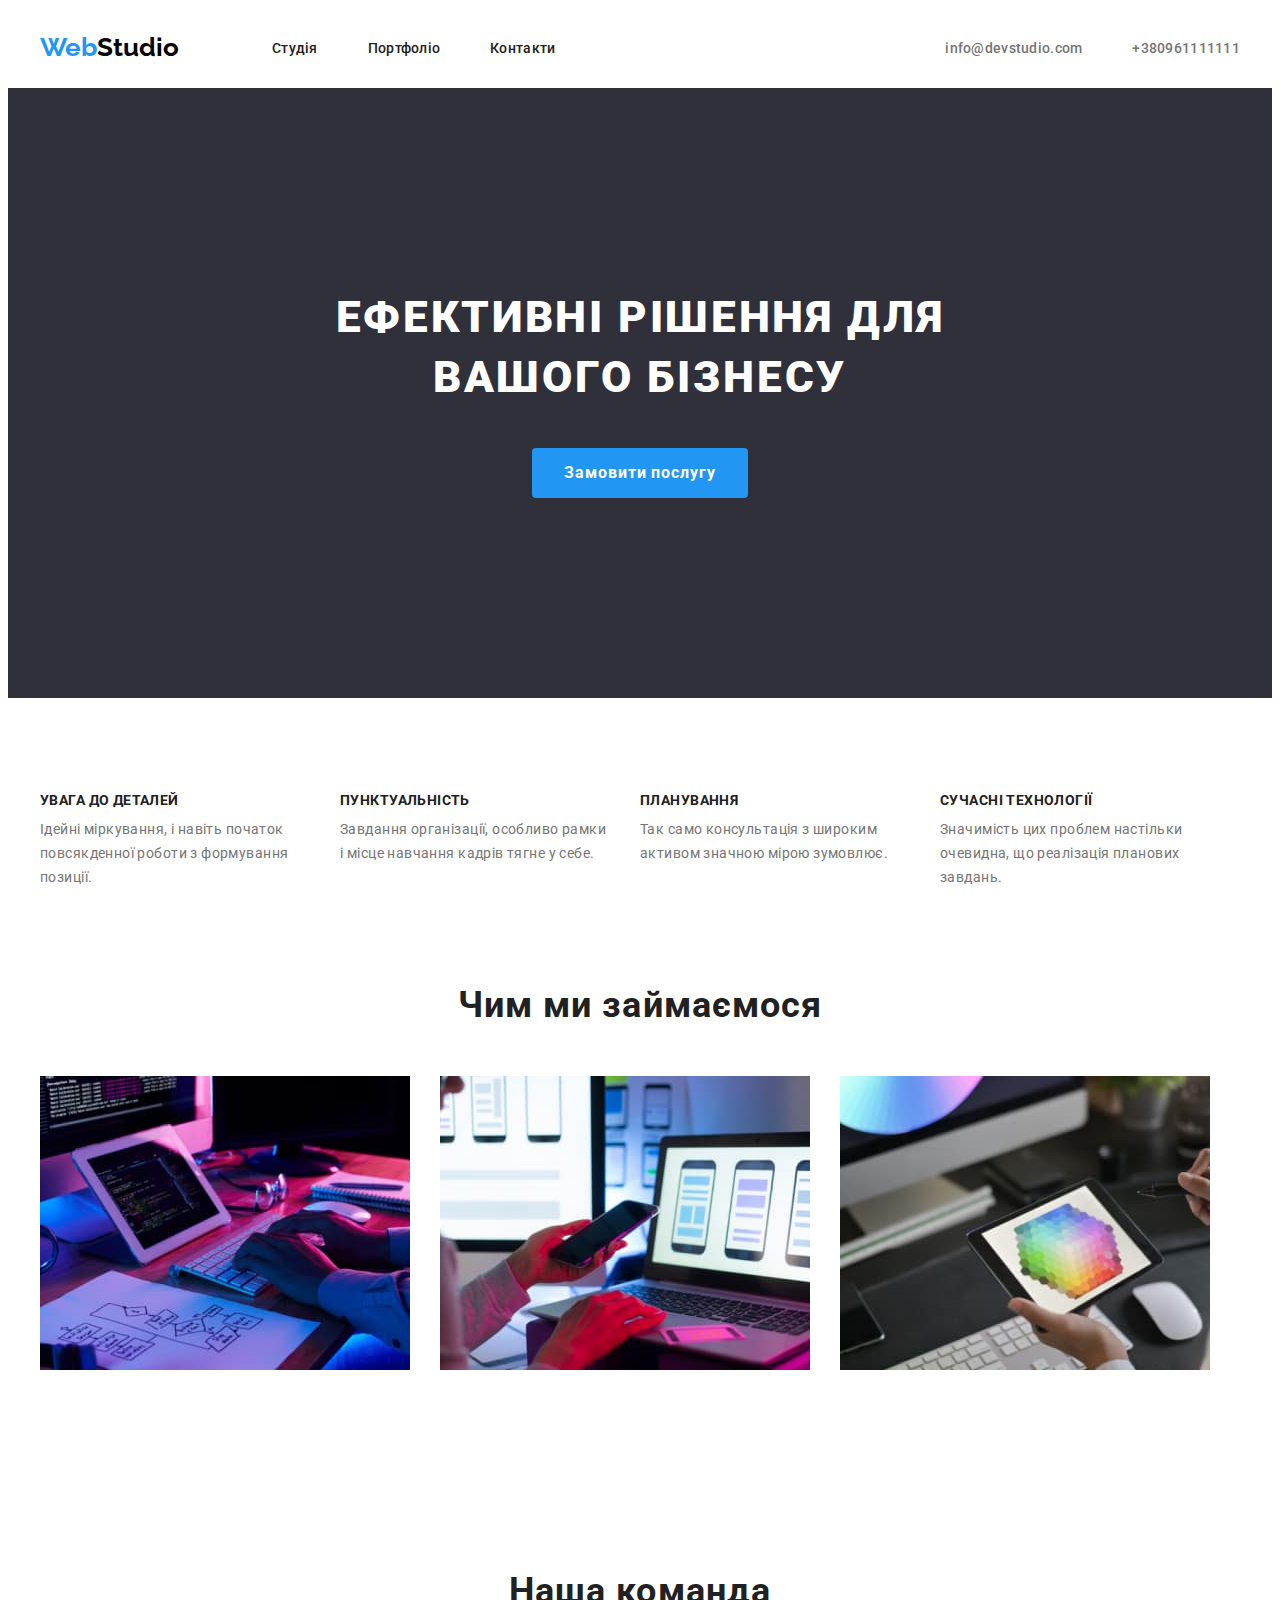
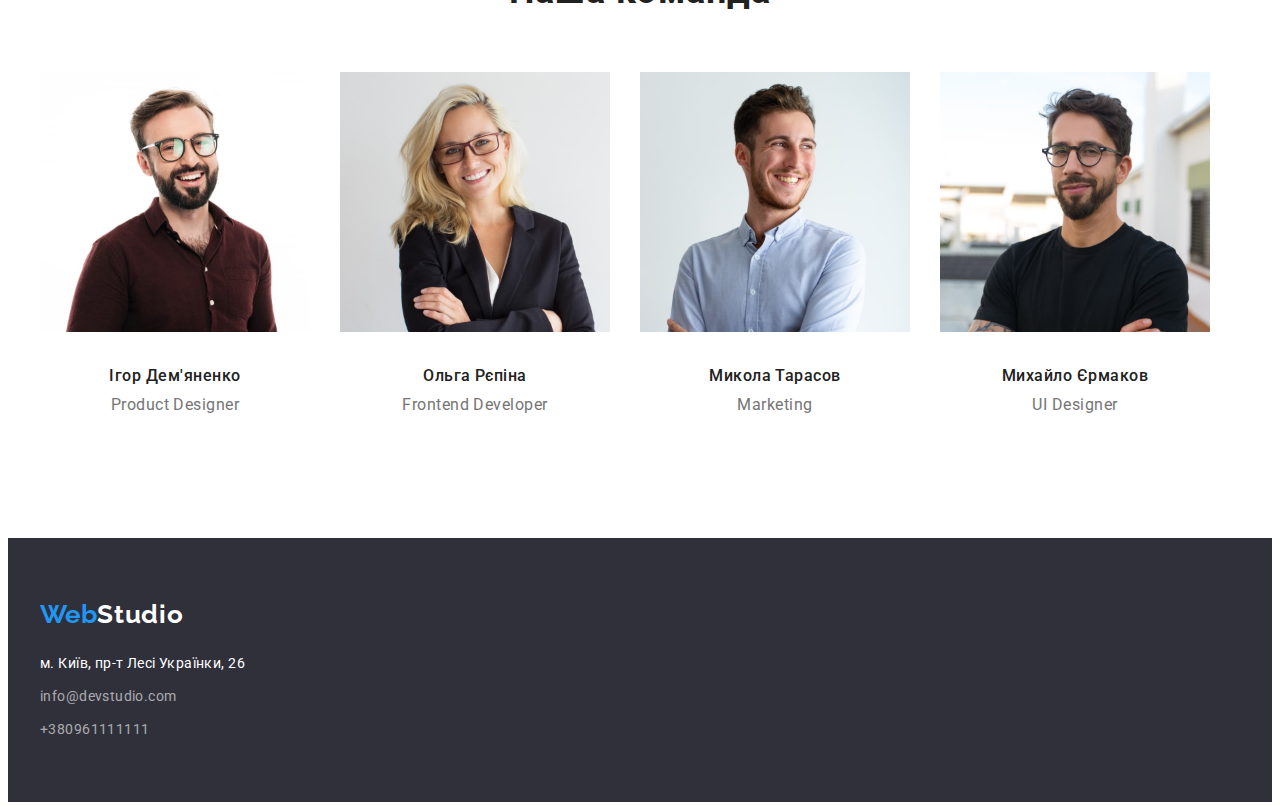
==== index.html @ 507611c4 "Add files via upload" ====
<!DOCTYPE html>
<html lang="en">
    <head>
        <meta charset="UTF-8">
        <meta http-equiv="X-UA-Compatible" content="IE=edge">
        <meta name="viewport" content="width=device-width, initial-scale=1.0">        
        <link rel="preconnect" href="https://fonts.googleapis.com">
        <link rel="preconnect" href="https://fonts.gstatic.com" crossorigin>
        <link href="https://fonts.googleapis.com/css2?family=Raleway:wght@700&family=Roboto:wght@400;500;700;900&display=swap" rel="stylesheet">
        <link rel="stylesheet" href="https://cdnjs.cloudflare.com/ajax/libs/modern-normalize/1.1.0/modern-normalize.min.css" integrity="sha512-wpPYUAdjBVSE4KJnH1VR1HeZfpl1ub8YT/NKx4PuQ5NmX2tKuGu6U/JRp5y+Y8XG2tV+wKQpNHVUX03MfMFn9Q==" crossorigin="anonymous" referrerpolicy="no-referrer" />
        <link rel="stylesheet" href="./css/styles.css">
        <title>goit-markup-hw-03</title>
    </head>
    <body>
        <header>
            <div class="container container-header">
                <a class="logo-Web" href="./index.html">Web<span class="logo-Studio">Studio</span></a>
                <nav class="navigation">
                    <ul class="nav-items">
                        <li><a class="header-nav-items" href="./index.html">Студія</a></li>
                        <li><a class="header-nav-items" href="./portfolio.html">Портфоліо</a></li>
                        <li><a class="header-nav-items" href="#">Контакти</a></li>
                    </ul>
                </nav>                
                <a class="header-nav-link nav-mail" href="#" target="_blank" rel="noopener noreferrer">info@devstudio.com</a>
                <a class="header-nav-link nav-tel" href="tel:+380961111111">+380961111111</a>
                
            </div>
        </header>

        <main>
            <section class="title-page">                
                <div class="container container-caption">
                    <h1 class="title-page-caption">Ефективні рішення для вашого бізнесу</h1>
                    <button class="title-btn" type="button">Замовити послугу</button>      
                </div>          
            </section>                            
                      
            <section class="about-container">
                <div class="container">
                    <h2 hidden>our advantages</h2>
                    <ul class="advantages-items">
                        <li class="about-items">
                            <h3 class="about-us">УВАГА ДО ДЕТАЛЕЙ</h3>
                            <p class="about-advantages">Ідейні міркування, і навіть початок повсякденної роботи з формування позиції.</p>
                        </li>
                        <li class="about-items">
                            <h3 class="about-us">ПУНКТУАЛЬНІСТЬ</h3>
                            <p class="about-advantages">Завдання організації, особливо рамки і місце навчання кадрів тягне у себе.</p>
                        </li>
                        <li class="about-items">
                            <h3 class="about-us">ПЛАНУВАННЯ</h3>
                            <p class="about-advantages">Так само консультація з широким активом значною мірою зумовлює.</p>
                        </li>
                        <li class="about-items">
                            <h3 class="about-us">СУЧАСНІ ТЕХНОЛОГІЇ</h3>
                            <p class="about-advantages">Значимість цих проблем настільки очевидна, що реалізація планових завдань.</p>
                        </li>
                    </ul>
                </div>
            </section>

            <section class="container container-img">
                
                <h2 class="img-list">Чим ми займаємося</h2>
                <ul class="img-items">
                    <li>
                         <img src="./images/laptop.jpg" width="370" height="294" alt="work from a laptop">
                    </li>
                    <li>
                        <img src="./images/phone.jpg" width="370" height="294" alt="work from the phone">
                    </li>
                    <li>
                        <img src="./images/tablet.jpg" width="370" height="294" alt="work from a tablet">
                    </li>
                </ul>
                
            </section>

            <section class="team">
                <div class="container container-team">
                    <h2 class="teams-list">Наша команда</h2>
                    <ul class="teams-items">
                    
                        <li>
                            <a class="team-card-link" href="#" target="_blank">
                            <img class="foto-team" src="./images/Ігор_Дем'яненко.jpg" width="270" height="260" alt="Ігор Дем'яненко">
                            <div class="card-info">
                                <h3 class="team-card">Ігор Дем'яненко</h3>
                                <p class="team-card-prof">Product Designer</p>
                            </div>
                            </a>
                        </li>
                        <li>
                            <a class="team-card-link" href="#" target="_blank">
                            <img class="foto-team" src="./images/Ольга_Рєпіна.jpg" width="270" height="260" alt="Ольга Рєпіна">
                            <div class="card-info">
                                <h3 class="team-card">Ольга Рєпіна</h3>
                                <p class="team-card-prof">Frontend Developer</p>
                            </div>
                            </a>
                        </li>
                        <li >
                            <a class="team-card-link" href="#" target="_blank">
                            <img class="foto-team" src="./images/Микола_Тарасов.jpg" width="270" height="260" alt="Микола Тарасов">
                            <div class="card-info">
                                <h3 class="team-card">Микола Тарасов</h3>
                                <p class="team-card-prof">Marketing</p>
                            </div>
                            </a>
                        </li>
                        <li>
                            <a class="team-card-link" href="#" target="_blank">
                            <img class="foto-team" src="./images/Михайло_Єрмаков.jpg" width="270" height="260" alt="Михайло Єрмаков">
                            <div class="card-info">
                                <h3 class="team-card">Михайло Єрмаков</h3>
                                <p class="team-card-prof">UI Designer</p>
                            </div>
                            </a>
                        </li>
                        
                    </ul>
                </div>
            </section>

        </main>
        <footer class="footer">            
            <div class="container">
                <div class="footer-logo">
                    <a class="logo-Web" href="./index.html">Web<span class="logo-Studio-footer">Studio</span></a>
                </div>
                
                
                <ul class="footer-items">

                    <li class="footer-nav">
                        <p class="address">м. Київ, пр-т Лесі Українки, 26</p>
                    </li>
                    <li class="footer-nav">
                        <a class="footer-mail" href="#" target="_blank" rel="noopener noreferrer">info@devstudio.com</a> 
                    </li>
                    <li>
                        <a class="footer-tel" href="tel:+380961111111">+380961111111</a>
                    </li>
                </ul>
            </div>            
            
        </footer>
    </body>
</html>
---- css/styles.css ----
h1,h2,h3,h4,h5,h6,p{
    margin: 0;
}
ul{
    list-style: none;
    margin: 0;
    padding: 0;
}

body {
    font-family: 'Roboto', sans-serif;
}

:root {
    --blue-color: #2196F3;
    --title-color:#212121;
    --uptitle-color:#757575;
  } 

  .container{
    width: 1200px;    
    padding-left: 15px;
    padding-right: 15px;
    margin: 0 auto;    
  }

  /*--------------header---------------*/
  
.container-header{
    height: 80px;
    display: flex;
    align-items: center;
}

.logo-Web{
    color: #2196F3;
    text-decoration: none;
    font-weight: 700;
    font-size: 26px;
    line-height: 1.3076;
    font-family: 'Raleway';
}
.logo-Studio{
    color: #000;
    text-decoration: none;
    font-size: 26px;
    line-height: 1.3076;
    margin-right: 93px;
}

.navigation{
    margin-right: auto;
}

.nav-items{
    list-style: none;
    display: flex;
    gap: 50px;      
}
.header-nav-items{
    text-decoration: none; 
    font-weight: 500;   
    color: var(--title-color);
    font-size: 14px;
    line-height: 1.1428;
    letter-spacing: 0.02em;
    display: flex;       
}
.header-nav-items:hover{
    color: var(--blue-color);
}

.header-nav-items:active{
    color: #000;
}

.header-nav-link{
    font-weight: 500;
    font-size: 14px;
    line-height: 1.1428;
    letter-spacing: 0.02em;
    color: var(--uptitle-color);
    text-decoration: none;
    display: flex;
}

.header-nav-link:hover
{
    color: var(--blue-color);
}

.nav-mail{
    margin-right: 50px;
}

/*--------------header---------------*/

/*---------------main----------------*/

.title-page{
    background-color: #2F303A;    
    display: flex;
    align-items: center;
    justify-content: center; 
    padding-top: 200px;
    padding-bottom: 200px;   
}

.title-page-caption{
    text-align: center;
    font-weight: 900;
    letter-spacing: 0.06em;
    text-transform: uppercase;
    color: #FFFFFF;
    font-size: 44px;
    line-height: 1.3636;          
} 

.title-btn{
    font-family: inherit;    
    font-size: 16px;
    line-height: 1.875;
    color: #FFFFFF;
    background-color: var(--blue-color);   
    cursor: pointer;
    letter-spacing: 0.06em;
    width: 216px;
    height: 50px; 
    border-radius: 4px;
    border: transparent; 
    font-weight: 700          
}

.container-caption{
    display: flex;
    flex-wrap: wrap; 
    justify-content: center;
    gap: 40px;  
    max-width: 696px;     
}

/*--sections our advantages--*/

.about-container{
    padding-bottom: 94px;
    padding-top: 94px;
}

.advantages-items{
    list-style: none;
    height: 98px;
    display: flex;    
    gap: 30px;        
}

.about-items{
    width: 270px;
}

.about-us{    
    font-size: 14px;
    line-height: 1.142;
    letter-spacing: 0.03em;
    text-transform: uppercase;
    color: var(--title-color);
    margin-bottom: 10px;

}
.about-advantages{    
    font-size: 14px;
    line-height: 1.714;       
    letter-spacing: 0.03em;    
    color: var(--uptitle-color);
}

/*----sectons img-----*/

.container-img{
    padding-bottom: 94px;
}

.img-list{    
    font-size: 36px;
    line-height: 1.17;
    text-align: center;
    letter-spacing: 0.03em;
    color: var(--title-color);
    margin-bottom: 50px;
    }
.img-items{
    list-style: none;
    display: flex;
    gap: 30px;
}

/*---section teams-----*/

.team{
    padding-top: 94px;
    padding-bottom: 94px; 
}

.container-team{    
    justify-content: center;
    display: flex;
    align-content: space-between;
    flex-wrap: nowrap;
    flex-direction: column;          
}

.teams-list{    
    font-size: 36px;
    line-height: 1.666;
    text-align: center;
    letter-spacing: 0.03em;
    color: var(--title-color);
    margin-bottom: 50px;
}
.teams-items{
    list-style: none;
    display: flex;
    gap: 30px;
}

.team-card-link{
    text-decoration: none;
}
.team-card-link:hover{
    color: var(--blue-color);    
}

.card-info{
    padding-top: 30px;
    padding-bottom: 30px; 
}

.team-card{
    font-weight: 500;
    font-size: 16px;
    line-height: 1.187;
    text-align: center;
    letter-spacing: 0.03em;
    color: var(--title-color);
    margin-bottom: 10px;         
}

.team-card-prof{    
    font-size: 16px;
    line-height: 1.187;
    text-align: center;
    letter-spacing: 0.03em;    
    color: var(--uptitle-color);           
}

/*---------------main----------------*/

/*--------------footer---------------*/

.footer{
    background-color: #2F303A;    
    display: flex;
    flex-direction: column;
    padding-bottom: 60px;
    padding-top: 60px;
}

.footer-logo{   
    margin-bottom: 20px;  
}

.logo-Studio-footer{
    color: #FFFFFF;
    font-size: 26px;
    line-height: 1.192;
    letter-spacing: 0.03em;
}

.address{    
    font-size: 14px;      
    letter-spacing: 0.03em;
    color: #FFFFFF;
    margin-bottom: 9px;
    line-height: 1.714;
    }

.footer-items{
    list-style: none;    
}

.footer-mail{   
    font-size: 14px;
    line-height: 1.714;      
    letter-spacing: 0.03em;    
    color: rgba(255, 255, 255, 0.6);
    text-decoration: none;  
    margin-bottom: 9px;  
}

.footer-mail:hover{
    color: var(--blue-color); 
}
.footer-mail:active{
    color: #000; 
}

.footer-tel{   
    font-size: 14px;
    line-height: 1.714;      
    letter-spacing: 0.03em;    
    color: rgba(255, 255, 255, 0.6);
    text-decoration: none;       
}

.footer-tel:hover{
    color: var(--blue-color); 
}
.footer-tel:active{
    color: #000; 
}

.footer-nav{
    margin-bottom: 9px;

}


/*--------------footer---------------*/

/*------------portfolio--------------*/

.header-line{
    border-bottom:1px solid #ECECEC;
}

.section-portfolio{
    padding-top: 94px; 
    padding-bottom: 94px; 
}


.box-btn-items{
    list-style: none; 
    display: flex;   
    justify-content: center;
    gap: 8px;
    margin-bottom: 50px;
}

.btn-style-all:hover{
    background-color: var(--blue-color);  
    cursor: pointer;
}

.btn-style-all{
    font-family: inherit;
    font-weight: 500;
    font-size: 16px;
    line-height: 1.625;
    text-align: center;
    letter-spacing: 0.03em;
    color: var(--title-color);
    border: transparent;
    background: #F5F4FA;
    padding: 6px 25px; 
    border-radius: 4px;  
}

.btn-style{
    font-family: inherit;
    font-weight: 500;
    font-size: 16px;
    line-height: 1.625;
    text-align: center;
    letter-spacing: 0.03em;
    color: var(--title-color);
    border: transparent;
    background: #F5F4FA;
    padding: 6px 22px; 
    border-radius: 4px;          
}

.btn-style:hover{
    background-color: var(--blue-color);  
    cursor: pointer; 
    
}

.box-portfolio{
    list-style: none;
    display: flex;
    flex-wrap: wrap;
    gap: 30px;    
}

.portfolio-items{
    outline: 1px solid #EEEEEE;
}

.portfolio-link{
   text-decoration: none;
}

.portfolio-list{    
    font-size: 18px;
    line-height: 2;    
    letter-spacing: 0.06em;    
    color: #212121;    
}

.portfolio-text{ 
    font-size: 16px;
    line-height: 1.875;
    letter-spacing: 0.03em;    
    color: var(--uptitle-color);
}

.portfolio-content{
    padding-top: 20px;
    padding-left: 24px;
    padding-bottom: 20px;
}
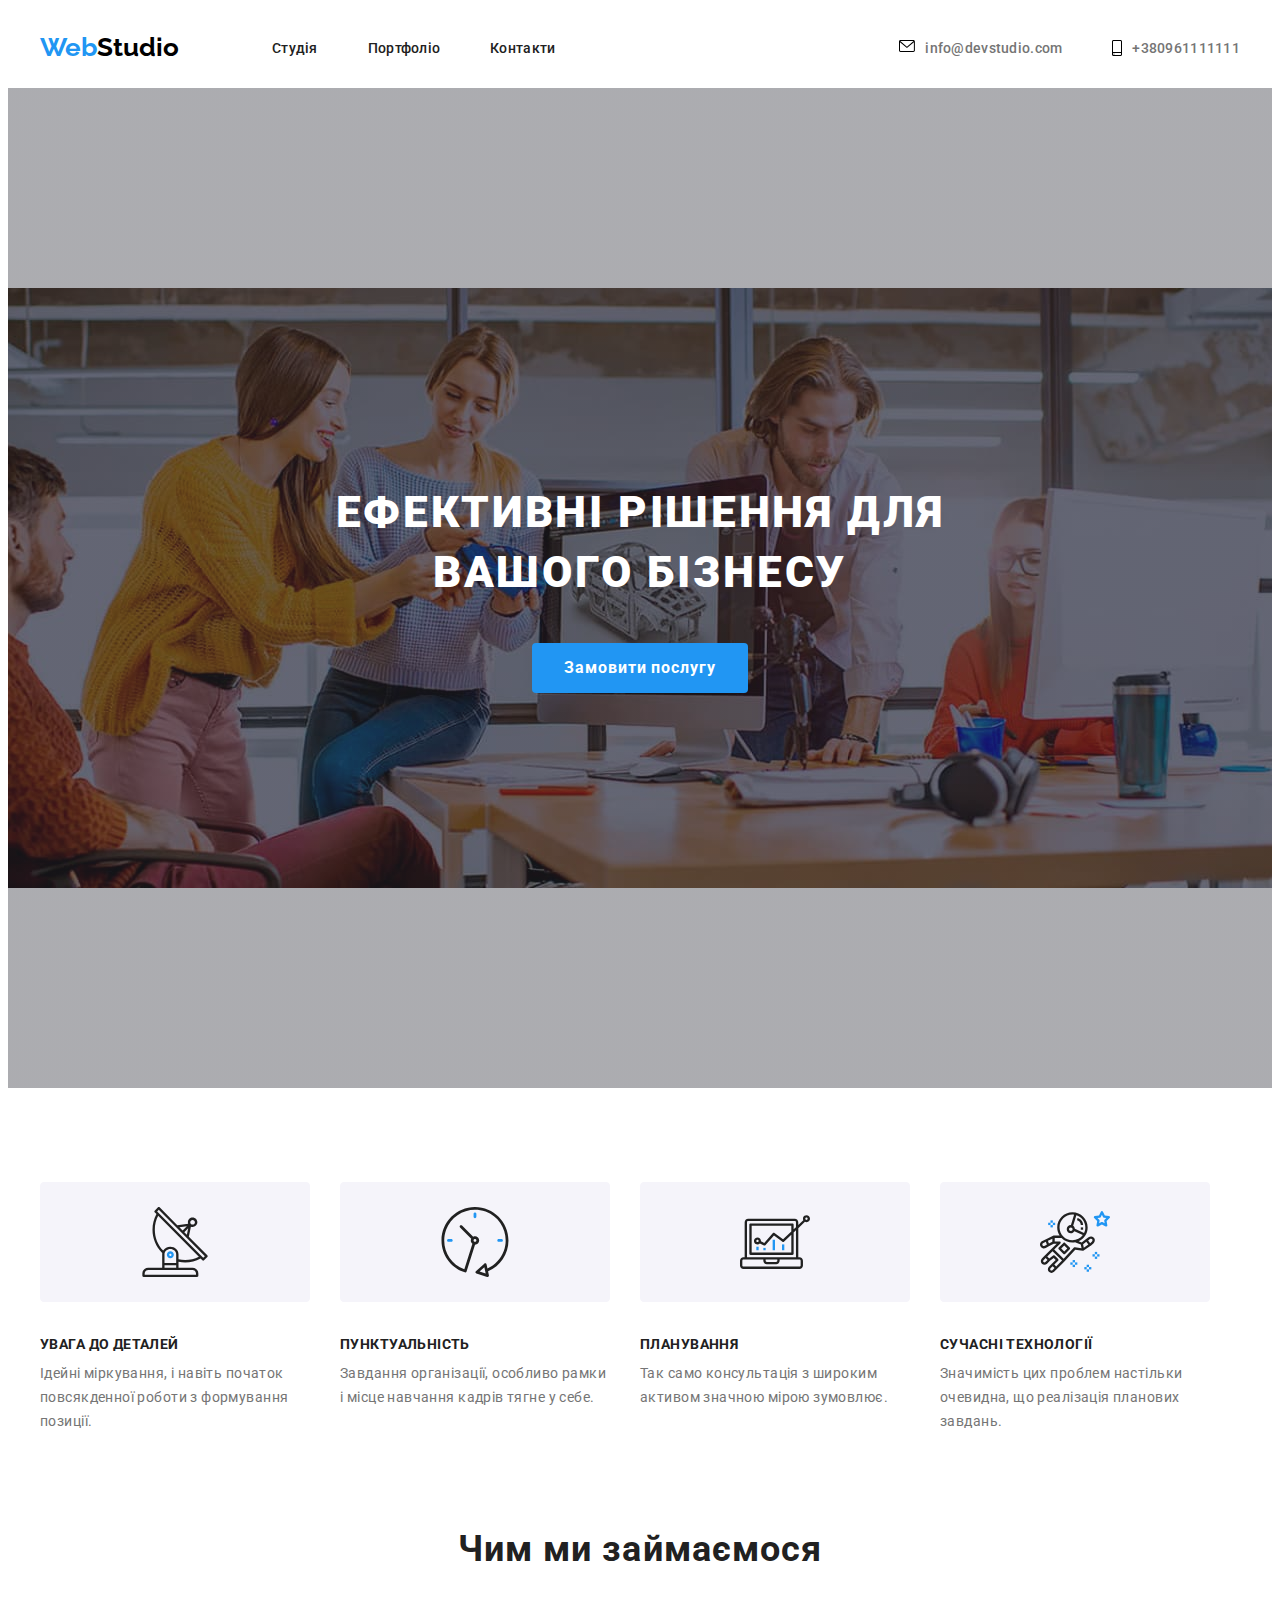
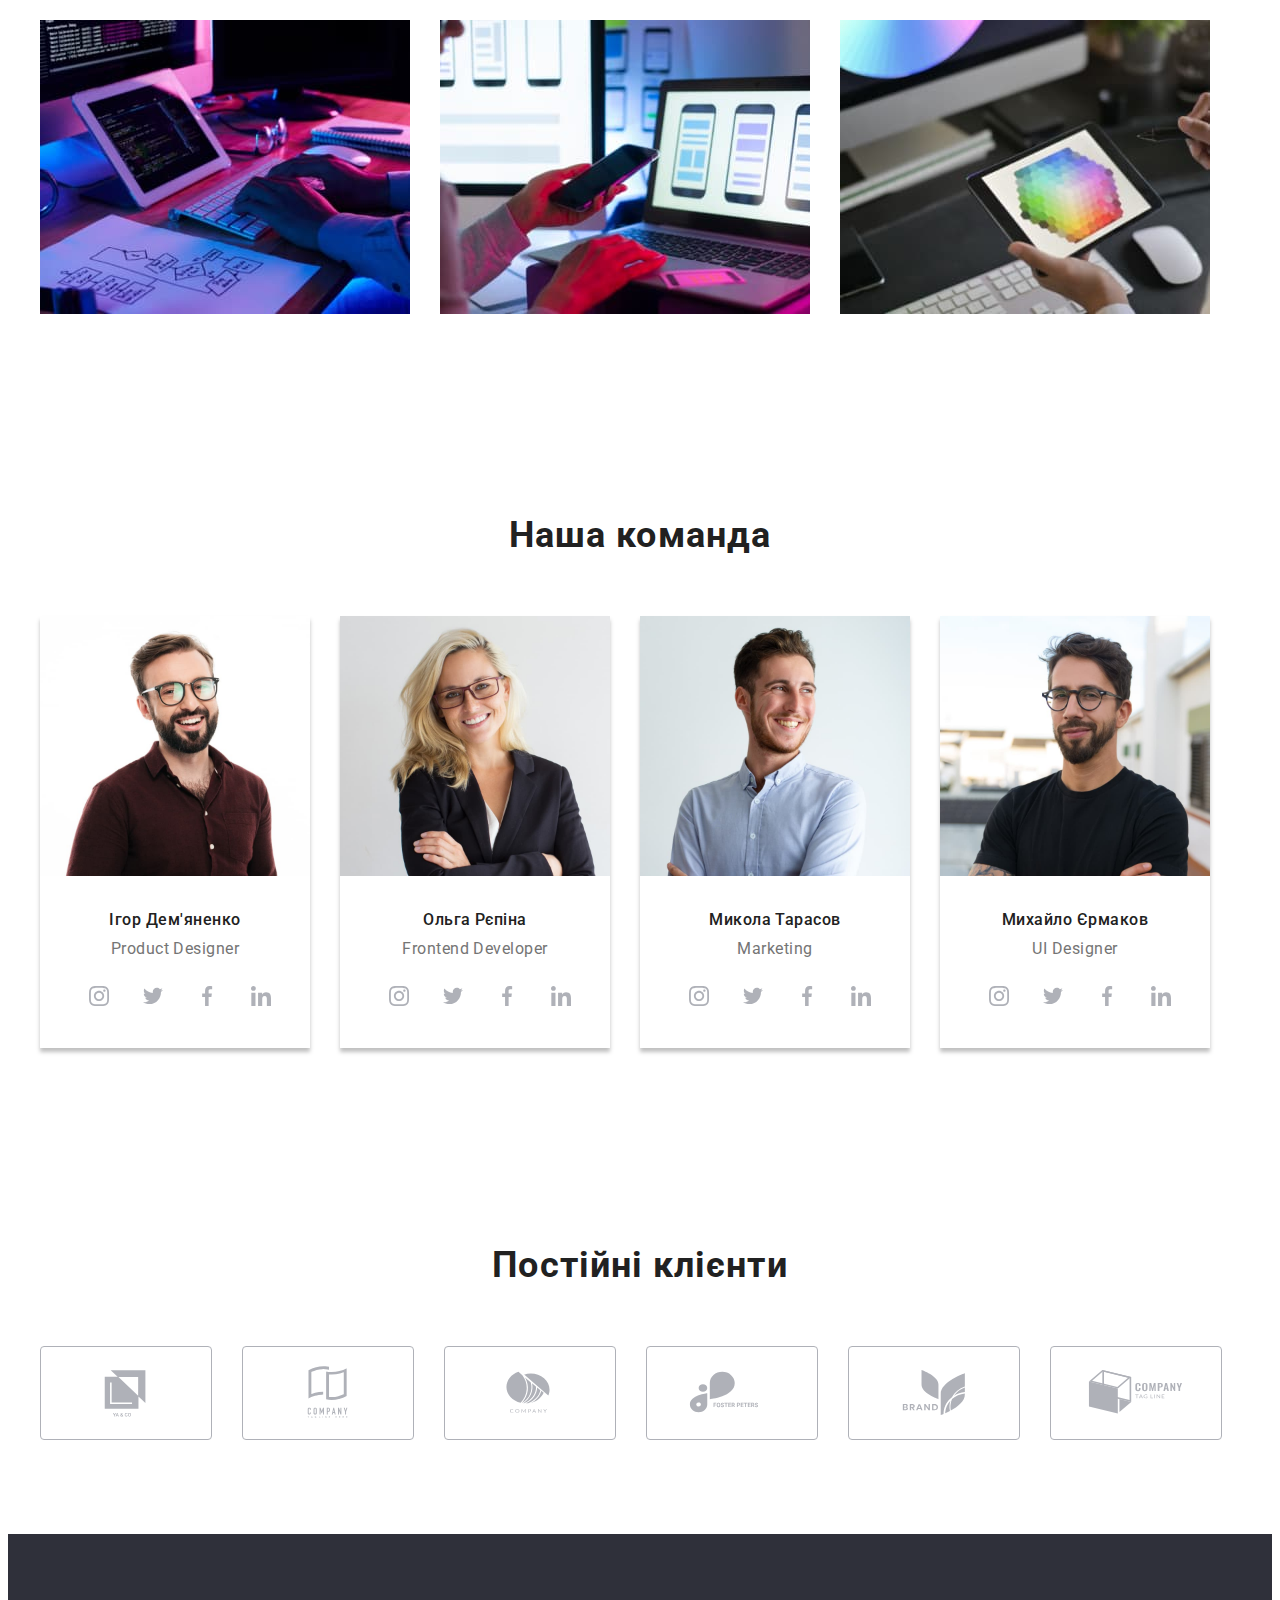
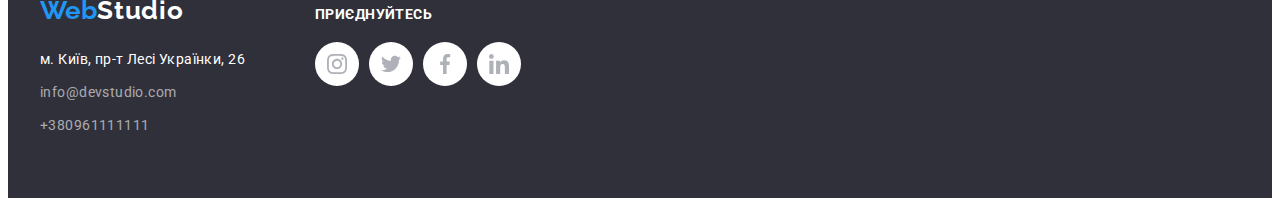
==== commit 1d81b6aa: "hw-04" ====
--- a/index.html
+++ b/index.html
@@ -9,7 +9,7 @@
         <link href="https://fonts.googleapis.com/css2?family=Raleway:wght@700&family=Roboto:wght@400;500;700;900&display=swap" rel="stylesheet">
         <link rel="stylesheet" href="https://cdnjs.cloudflare.com/ajax/libs/modern-normalize/1.1.0/modern-normalize.min.css" integrity="sha512-wpPYUAdjBVSE4KJnH1VR1HeZfpl1ub8YT/NKx4PuQ5NmX2tKuGu6U/JRp5y+Y8XG2tV+wKQpNHVUX03MfMFn9Q==" crossorigin="anonymous" referrerpolicy="no-referrer" />
         <link rel="stylesheet" href="./css/styles.css">
-        <title>goit-markup-hw-03</title>
+        <title>goit-markup-hw-04</title>
     </head>
     <body>
         <header>
@@ -22,14 +22,23 @@
                         <li><a class="header-nav-items" href="#">Контакти</a></li>
                     </ul>
                 </nav>                
-                <a class="header-nav-link nav-mail" href="#" target="_blank" rel="noopener noreferrer">info@devstudio.com</a>
-                <a class="header-nav-link nav-tel" href="tel:+380961111111">+380961111111</a>
+                <a class="header-nav-link nav-mail" href="#" target="_blank" rel="noopener noreferrer">
+                    <svg class="mail-icons" width="16" height="12">
+                        <use href="./images/icons.svg#icon-envelope-hover-1"></use>
+                    </svg>
+                    info@devstudio.com</a>
+                
+                <a class="header-nav-link nav-tel" href="tel:+380961111111">
+                    <svg class="tel-icons" width="10" height="16">
+                        <use href="./images/icons.svg#icon-smartphone-1"></use>
+                    </svg>
+                    +380961111111</a>
                 
             </div>
         </header>
 
         <main>
-            <section class="title-page">                
+            <section class="title-page backgroung-title">                
                 <div class="container container-caption">
                     <h1 class="title-page-caption">Ефективні рішення для вашого бізнесу</h1>
                     <button class="title-btn" type="button">Замовити послугу</button>      
@@ -41,18 +50,30 @@
                     <h2 hidden>our advantages</h2>
                     <ul class="advantages-items">
                         <li class="about-items">
+                            <svg class="about-icons" width="270" height="120">
+                                <use href="./images/icons.svg#icon-Group-1"></use>
+                            </svg>
                             <h3 class="about-us">УВАГА ДО ДЕТАЛЕЙ</h3>
                             <p class="about-advantages">Ідейні міркування, і навіть початок повсякденної роботи з формування позиції.</p>
                         </li>
                         <li class="about-items">
+                            <svg class="about-icons" width="270" height="120">
+                                <use href="./images/icons.svg#icon-Group-2"></use>
+                            </svg>
                             <h3 class="about-us">ПУНКТУАЛЬНІСТЬ</h3>
                             <p class="about-advantages">Завдання організації, особливо рамки і місце навчання кадрів тягне у себе.</p>
                         </li>
                         <li class="about-items">
+                            <svg class="about-icons" width="270" height="120">
+                                <use href="./images/icons.svg#icon-Group-3"></use>
+                            </svg>
                             <h3 class="about-us">ПЛАНУВАННЯ</h3>
                             <p class="about-advantages">Так само консультація з широким активом значною мірою зумовлює.</p>
                         </li>
                         <li class="about-items">
+                            <svg class="about-icons" width="270" height="120">
+                                <use href="./images/icons.svg#icon-Group-4"></use>
+                            </svg>
                             <h3 class="about-us">СУЧАСНІ ТЕХНОЛОГІЇ</h3>
                             <p class="about-advantages">Значимість цих проблем настільки очевидна, що реалізація планових завдань.</p>
                         </li>
@@ -82,39 +103,159 @@
                     <h2 class="teams-list">Наша команда</h2>
                     <ul class="teams-items">
                     
-                        <li>
+                        <li class="box-team-card">
                             <a class="team-card-link" href="#" target="_blank">
                             <img class="foto-team" src="./images/Ігор_Дем'яненко.jpg" width="270" height="260" alt="Ігор Дем'яненко">
                             <div class="card-info">
                                 <h3 class="team-card">Ігор Дем'яненко</h3>
                                 <p class="team-card-prof">Product Designer</p>
+                                <ul class="team-soc-list">
+                                    <li class="team-soc-items">
+                                        <a class="team-soc-link" href="#">
+                                            <svg class="team-soc-icons" widht="20" height="20">
+                                                <use href="./images/icons.svg#icon-instagram-2"></use>
+                                            </svg>
+                                        </a>                                        
+                                    </li>
+                                    <li class="team-soc-items">
+                                        <a class="team-soc-link" href="#">
+                                            <svg class="team-soc-icons" widht="20" height="20">
+                                                <use href="./images/icons.svg#icon-twitter-1"></use>
+                                            </svg>
+                                        </a>
+                                    </li>
+                                    <li class="team-soc-items">
+                                        <a class="team-soc-link" href="#">
+                                            <svg class="team-soc-icons" widht="20" height="20">
+                                                <use href="./images/icons.svg#icon-facebook-1"></use>
+                                            </svg>
+                                        </a>
+                                    </li>
+                                    <li class="team-soc-items">
+                                        <a class="team-soc-link" href="#">
+                                            <svg class="team-soc-icons" widht="20" height="20">
+                                                <use href="./images/icons.svg#icon-linkedin-1"></use>
+                                            </svg>
+                                        </a>
+                                    </li>                                    
+                                </ul>
                             </div>
                             </a>
                         </li>
-                        <li>
+                        <li class="box-team-card">
                             <a class="team-card-link" href="#" target="_blank">
                             <img class="foto-team" src="./images/Ольга_Рєпіна.jpg" width="270" height="260" alt="Ольга Рєпіна">
                             <div class="card-info">
                                 <h3 class="team-card">Ольга Рєпіна</h3>
                                 <p class="team-card-prof">Frontend Developer</p>
+                                <ul class="team-soc-list">
+                                    <li class="team-soc-items">
+                                        <a class="team-soc-link" href="#">
+                                            <svg class="team-soc-icons" widht="20" height="20">
+                                                <use href="./images/icons.svg#icon-instagram-2"></use>
+                                            </svg>
+                                        </a>                                        
+                                    </li>
+                                    <li class="team-soc-items">
+                                        <a class="team-soc-link" href="#">
+                                            <svg class="team-soc-icons" widht="20" height="20">
+                                                <use href="./images/icons.svg#icon-twitter-1"></use>
+                                            </svg>
+                                        </a>
+                                    </li>
+                                    <li class="team-soc-items">
+                                        <a class="team-soc-link" href="#">
+                                            <svg class="team-soc-icons" widht="20" height="20">
+                                                <use href="./images/icons.svg#icon-facebook-1"></use>
+                                            </svg>
+                                        </a>
+                                    </li>
+                                    <li class="team-soc-items">
+                                        <a class="team-soc-link" href="#">
+                                            <svg class="team-soc-icons" widht="20" height="20">
+                                                <use href="./images/icons.svg#icon-linkedin-1"></use>
+                                            </svg>
+                                        </a>
+                                    </li>                                    
+                                </ul>
                             </div>
                             </a>
                         </li>
-                        <li >
+                        <li class="box-team-card">
                             <a class="team-card-link" href="#" target="_blank">
                             <img class="foto-team" src="./images/Микола_Тарасов.jpg" width="270" height="260" alt="Микола Тарасов">
                             <div class="card-info">
                                 <h3 class="team-card">Микола Тарасов</h3>
                                 <p class="team-card-prof">Marketing</p>
+                                <ul class="team-soc-list">
+                                    <li class="team-soc-items">
+                                        <a class="team-soc-link" href="#">
+                                            <svg class="team-soc-icons" widht="20" height="20">
+                                                <use href="./images/icons.svg#icon-instagram-2"></use>
+                                            </svg>
+                                        </a>                                        
+                                    </li>
+                                    <li class="team-soc-items">
+                                        <a class="team-soc-link" href="#">
+                                            <svg class="team-soc-icons" widht="20" height="20">
+                                                <use href="./images/icons.svg#icon-twitter-1"></use>
+                                            </svg>
+                                        </a>
+                                    </li>
+                                    <li class="team-soc-items">
+                                        <a class="team-soc-link" href="#">
+                                            <svg class="team-soc-icons" widht="20" height="20">
+                                                <use href="./images/icons.svg#icon-facebook-1"></use>
+                                            </svg>
+                                        </a>
+                                    </li>
+                                    <li class="team-soc-items">
+                                        <a class="team-soc-link" href="#">
+                                            <svg class="team-soc-icons" widht="20" height="20">
+                                                <use href="./images/icons.svg#icon-linkedin-1"></use>
+                                            </svg>
+                                        </a>
+                                    </li>                                    
+                                </ul>
                             </div>
                             </a>
                         </li>
-                        <li>
+                        <li class="box-team-card">
                             <a class="team-card-link" href="#" target="_blank">
                             <img class="foto-team" src="./images/Михайло_Єрмаков.jpg" width="270" height="260" alt="Михайло Єрмаков">
                             <div class="card-info">
                                 <h3 class="team-card">Михайло Єрмаков</h3>
                                 <p class="team-card-prof">UI Designer</p>
+                                <ul class="team-soc-list">
+                                    <li class="team-soc-items">
+                                        <a class="team-soc-link" href="#">
+                                            <svg class="team-soc-icons" widht="20" height="20">
+                                                <use href="./images/icons.svg#icon-instagram-2"></use>
+                                            </svg>
+                                        </a>                                        
+                                    </li>
+                                    <li class="team-soc-items">
+                                        <a class="team-soc-link" href="#">
+                                            <svg class="team-soc-icons" widht="20" height="20">
+                                                <use href="./images/icons.svg#icon-twitter-1"></use>
+                                            </svg>
+                                        </a>
+                                    </li>
+                                    <li class="team-soc-items">
+                                        <a class="team-soc-link" href="#">
+                                            <svg class="team-soc-icons" widht="20" height="20">
+                                                <use href="./images/icons.svg#icon-facebook-1"></use>
+                                            </svg>
+                                        </a>
+                                    </li>
+                                    <li class="team-soc-items">
+                                        <a class="team-soc-link" href="#">
+                                            <svg class="team-soc-icons" widht="20" height="20">
+                                                <use href="./images/icons.svg#icon-linkedin-1"></use>
+                                            </svg>
+                                        </a>
+                                    </li>                                    
+                                </ul>
                             </div>
                             </a>
                         </li>
@@ -123,27 +264,117 @@
                 </div>
             </section>
 
+            <section class="visitors">
+                <div class="container visitors-container">
+                    <h2 class="regular-visitors">Постійні клієнти</h2>
+                    <ul class="visitors-list">
+                        <li class="visitors-items">
+                            <a class="visitors-link" href="#">
+                                <svg class="visitors-icons" width="106" height="60">
+                                    <use href="./images/icons.svg#icon-Logo"></use>
+                                </svg>
+                            </a>                                        
+                        </li>
+                        <li class="visitors-items">
+                            <a class="visitors-link" href="#">
+                                <svg class="visitors-icons" width="106" height="60">
+                                    <use href="./images/icons.svg#icon-Logo-1"></use>
+                                </svg>
+                            </a>                                        
+                        </li>
+                        <li class="visitors-items">
+                            <a class="visitors-link" href="#">
+                                <svg class="visitors-icons" width="106" height="60">
+                                    <use href="./images/icons.svg#icon-Logo-2"></use>
+                                </svg>
+                            </a>                                        
+                        </li>
+                        <li class="visitors-items">
+                            <a class="visitors-link" href="#">
+                                <svg class="visitors-icons" width="106" height="60">
+                                    <use href="./images/icons.svg#icon-Logo-3"></use>
+                                </svg>
+                            </a>                                        
+                        </li>
+                        <li class="visitors-items">
+                            <a class="visitors-link" href="#">
+                                <svg class="visitors-icons" width="106" height="60">
+                                    <use href="./images/icons.svg#icon-Logo-4"></use>
+                                </svg>
+                            </a>                                        
+                        </li>
+                        <li class="visitors-items">
+                            <a class="visitors-link" href="#">
+                                <svg class="visitors-icons" width="106" height="60">
+                                    <use href="./images/icons.svg#icon-Logo-5"></use>
+                                </svg>
+                            </a>                                        
+                        </li>                       
+                        
+                    </ul>
+
+                </div>
+                
+                
+            </section>          
+
         </main>
+
         <footer class="footer">            
-            <div class="container">
-                <div class="footer-logo">
-                    <a class="logo-Web" href="./index.html">Web<span class="logo-Studio-footer">Studio</span></a>
-                </div>
-                
-                
-                <ul class="footer-items">
-
-                    <li class="footer-nav">
-                        <p class="address">м. Київ, пр-т Лесі Українки, 26</p>
-                    </li>
-                    <li class="footer-nav">
-                        <a class="footer-mail" href="#" target="_blank" rel="noopener noreferrer">info@devstudio.com</a> 
-                    </li>
-                    <li>
-                        <a class="footer-tel" href="tel:+380961111111">+380961111111</a>
-                    </li>
-                </ul>
-            </div>            
+            <div class="container footer-wrap">
+                <div>
+                    <div class="footer-logo">
+                        <a class="logo-Web" href="./index.html">Web<span class="logo-Studio-footer">Studio</span></a>
+                    </div>                
+                    
+                    <ul class="footer-items">
+
+                        <li class="footer-nav">
+                            <p class="address">м. Київ, пр-т Лесі Українки, 26</p>
+                        </li>
+                        <li class="footer-nav">
+                            <a class="footer-mail" href="#" target="_blank" rel="noopener noreferrer">info@devstudio.com</a> 
+                        </li>
+                        <li>
+                            <a class="footer-tel" href="tel:+380961111111">+380961111111</a>
+                        </li>
+                    </ul>
+                </div>
+
+                <div class="footer-soc"> 
+                    <h3 class="foter-par">ПРИЄДНУЙТЕСЬ</h3>                   
+                    <ul class="footer-soc-list">
+                        <li class="footer-soc-items">
+                            <a class="footer-soc-link" href="#">
+                                <svg class="footer-soc-icons" widht="20" height="20">
+                                    <use href="./images/icons.svg#icon-instagram-2"></use>
+                                </svg>
+                            </a>                                        
+                        </li>
+                        <li class="footer-soc-items">
+                            <a class="footer-soc-link" href="#">
+                                <svg class="footer-soc-icons" widht="20" height="20">
+                                    <use href="./images/icons.svg#icon-twitter-1"></use>
+                                </svg>
+                            </a>
+                        </li>
+                        <li class="footer-soc-items">
+                            <a class="footer-soc-link" href="#">
+                                <svg class="footer-soc-icons" widht="20" height="20">
+                                    <use href="./images/icons.svg#icon-facebook-1"></use>
+                                </svg>
+                            </a>
+                        </li>
+                        <li class="footer-soc-items">
+                            <a class="footer-soc-link" href="#">
+                                <svg class="footer-soc-icons" widht="20" height="20">
+                                    <use href="./images/icons.svg#icon-linkedin-1"></use>
+                                </svg>
+                            </a>
+                        </li>                                    
+                    </ul>
+                </div>
+            </div> 
             
         </footer>
     </body>
--- a/css/styles.css
+++ b/css/styles.css
@@ -82,6 +82,7 @@
     color: var(--uptitle-color);
     text-decoration: none;
     display: flex;
+    gap: 10px;
 }
 
 .header-nav-link:hover
@@ -89,21 +90,63 @@
     color: var(--blue-color);
 }
 
+.header-nav-link:active
+{
+    color: var(--title-color);
+}
+
 .nav-mail{
     margin-right: 50px;
 }
 
+
+.mail-icons{
+    color: var(--uptitle-color);
+}
+
+.tel-icons{
+    color: var(--uptitle-color);
+}
+
+.header-nav-link:hover .mail-icons
+{
+    fill: var(--blue-color);
+}
+
+.header-nav-link:hover .tel-icons 
+{
+    fill: var(--blue-color);
+}
+
+.header-nav-link:active .mail-icons
+{
+    fill: var(--title-color);
+}
+
+.header-nav-link:active .tel-icons 
+{
+    fill: var(--title-color);
+}
+
 /*--------------header---------------*/
 
 /*---------------main----------------*/
 
-.title-page{
-    background-color: #2F303A;    
-    display: flex;
-    align-items: center;
-    justify-content: center; 
+.title-page{           
+    display: flex;
+    align-items: center;     
     padding-top: 200px;
     padding-bottom: 200px;   
+}
+
+.backgroung-title{    
+    height: 600px;
+    max-height: 1600px; 
+    background-image:linear-gradient(rgba(47, 48, 58, 0.4),
+                                     rgba(47, 48, 58, 0.4)),
+    url(../images/background.jpg); 
+    background-repeat: no-repeat;
+    background-position: center;     
 }
 
 .title-page-caption{
@@ -147,14 +190,17 @@
 }
 
 .advantages-items{
-    list-style: none;
-    height: 98px;
+    list-style: none;    
     display: flex;    
     gap: 30px;        
 }
 
 .about-items{
     width: 270px;
+}
+
+.about-icons{
+    margin-bottom: 30px;
 }
 
 .about-us{    
@@ -208,6 +254,10 @@
     flex-direction: column;          
 }
 
+.box-team-card{  
+    box-shadow: 0 4px 4px 0 rgba(0, 0, 0, 0.25);
+}
+
 .teams-list{    
     font-size: 36px;
     line-height: 1.666;
@@ -252,6 +302,81 @@
     color: var(--uptitle-color);           
 }
 
+.team-soc-list{
+    display: flex;
+    justify-content: center;
+    gap: 10px;
+    margin-top: 16px;
+}
+
+.team-soc-items{
+    width: 44px;
+    height: 44px;
+}
+
+.team-soc-link{
+    width: 100%;
+    height: 100%;
+    display: block;
+    background-color: #FFFFFF;
+    border-radius: 50%;
+    display: flex;
+    align-items: center;
+    justify-content: center;
+}
+.team-soc-link:hover{
+    background-color: var(--blue-color);
+}
+.team-soc-link:hover .team-soc-icons{
+    fill: #FFFFFF;
+}
+
+.team-soc-icons{
+    fill: rgb(175,177,184);
+}
+/*---section visitors----*/
+
+.visitors{
+    padding-top: 94px;
+    padding-bottom: 94px;
+}
+
+.regular-visitors{
+    font-size: 36px;
+    line-height: 1.666;
+    text-align: center;
+    letter-spacing: 0.03em;
+    color: var(--title-color);
+    margin-bottom: 50px;
+}
+
+.visitors-list{
+    display: flex; 
+    gap: 30px;  
+}
+
+.visitors-link{
+    border: 1px solid #AFB1B8;
+    height: 92px;
+    width: 170px;
+    border-radius: 4px;
+    display: flex;
+    align-items: center;
+    justify-content: center;
+}
+
+.visitors-icons{
+    fill: rgb(175,177,184);
+}
+
+.visitors-link:hover{
+    border-color: var(--blue-color);
+}
+
+.visitors-link:hover .visitors-icons{
+    fill: var(--blue-color);
+}
+
 /*---------------main----------------*/
 
 /*--------------footer---------------*/
@@ -262,6 +387,11 @@
     flex-direction: column;
     padding-bottom: 60px;
     padding-top: 60px;
+}
+
+.footer-wrap{
+    display: flex;
+    gap: 70px;
 }
 
 .footer-logo{   
@@ -321,6 +451,48 @@
 .footer-nav{
     margin-bottom: 9px;
 
+} 
+
+.footer-soc{
+    padding-top: 12px;
+}
+
+.foter-par{
+    font-size: 14px;
+    line-height: 1.142;      
+    letter-spacing: 0.03em;
+    color: #FFFFFF;
+    margin-bottom: 20px;
+
+}
+
+.footer-soc-list{
+    display: flex;    
+    gap: 10px;        
+}
+
+.footer-soc-items{
+    width: 44px;
+    height: 44px;
+}
+
+.footer-soc-link{
+    width: 100%;
+    height: 100%;    
+    background-color: #FFFFFF;
+    border-radius: 50%;
+    display: flex;
+    align-items: center;    
+}
+.footer-soc-link:hover{
+    background-color: var(--blue-color);
+}
+.footer-soc-link:hover .footer-soc-icons{
+    fill: #FFFFFF;
+}
+
+.footer-soc-icons{
+    fill: rgb(175,177,184);
 }
 
 
@@ -346,6 +518,14 @@
     margin-bottom: 50px;
 }
 
+.btn-items:hover{
+    box-shadow: 0 4px 4px 0 rgba(0, 0, 0, 0.25);
+}
+
+.btn-items:focus{
+    box-shadow: 0 4px 4px 0 rgba(0, 0, 0, 0.25);
+}
+
 .btn-style-all:hover{
     background-color: var(--blue-color);  
     cursor: pointer;
@@ -393,7 +573,11 @@
 }
 
 .portfolio-items{
-    outline: 1px solid #EEEEEE;
+    outline: 1px solid #EEEEEE;   
+}
+
+.portfolio-items:hover{
+    box-shadow: 0 4px 4px 0 rgba(0, 0, 0, 0.25);
 }
 
 .portfolio-link{
@@ -418,4 +602,5 @@
     padding-top: 20px;
     padding-left: 24px;
     padding-bottom: 20px;
-}+}
+
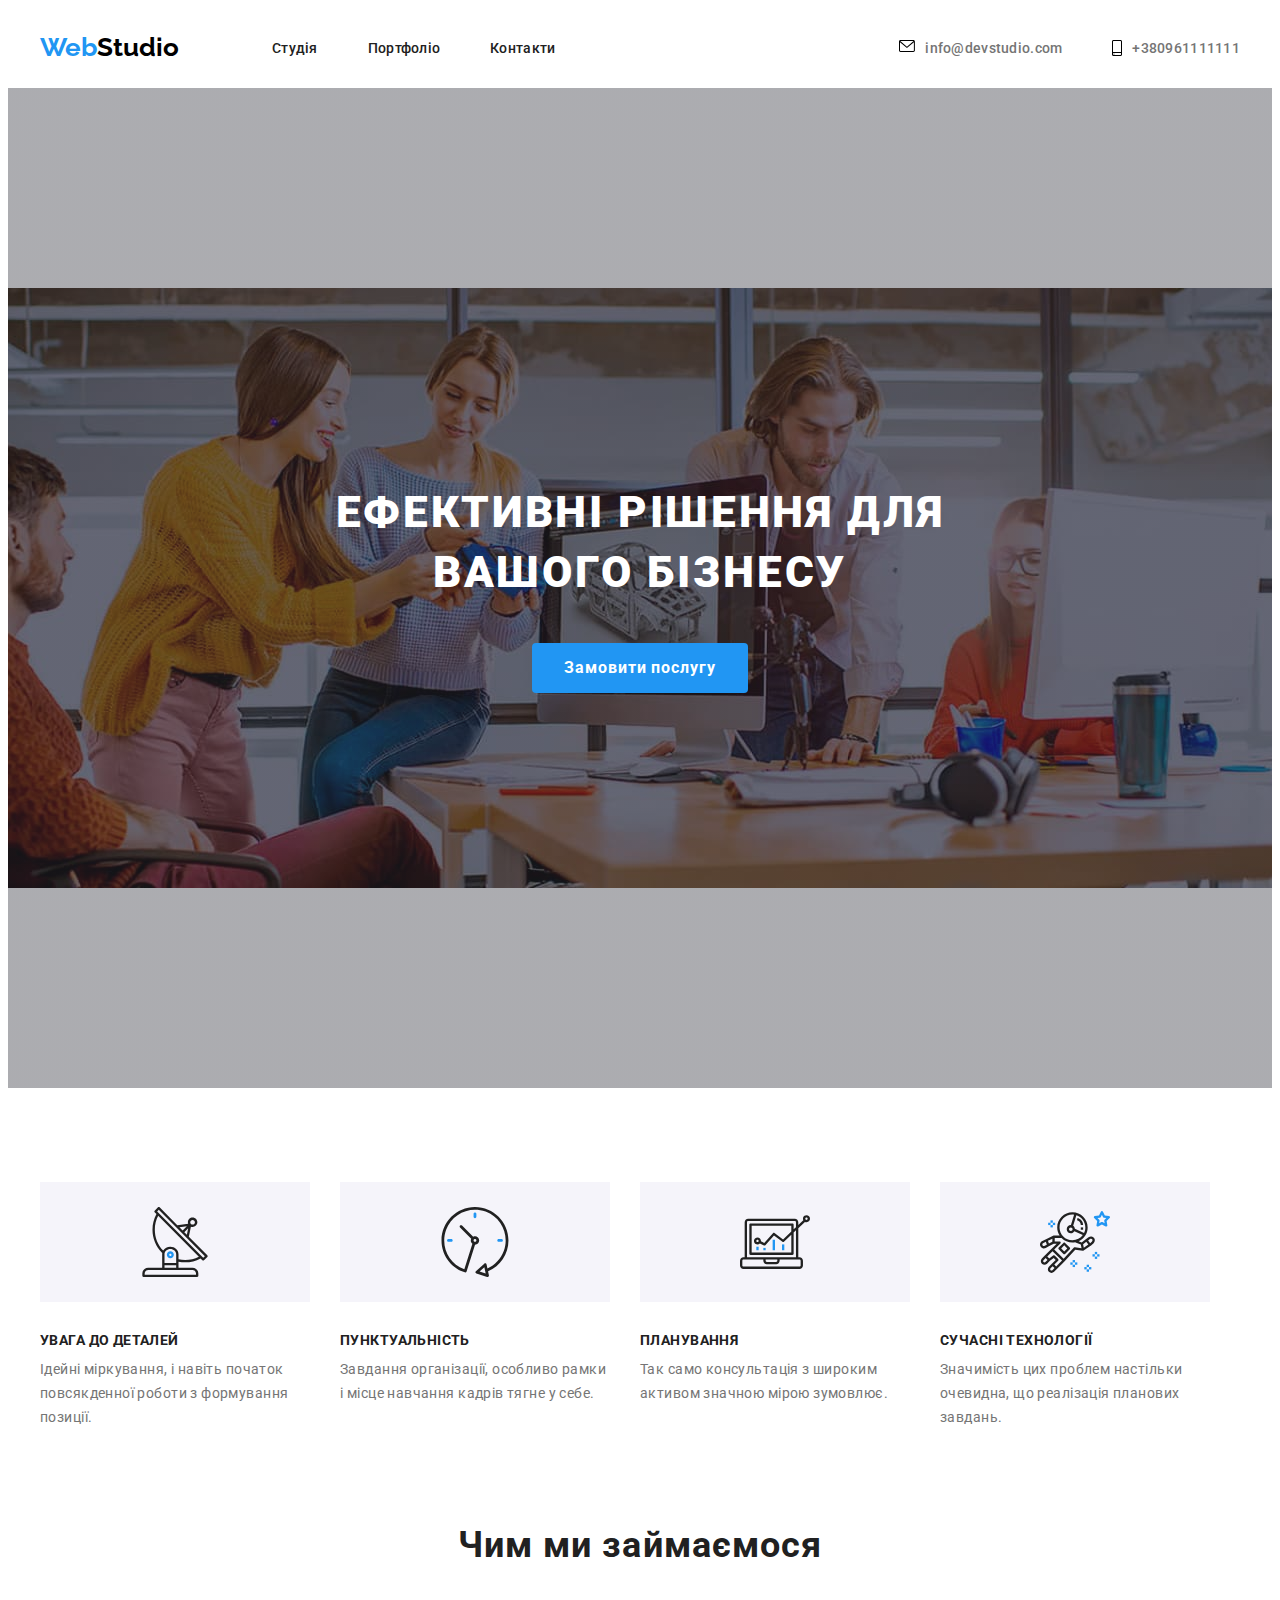
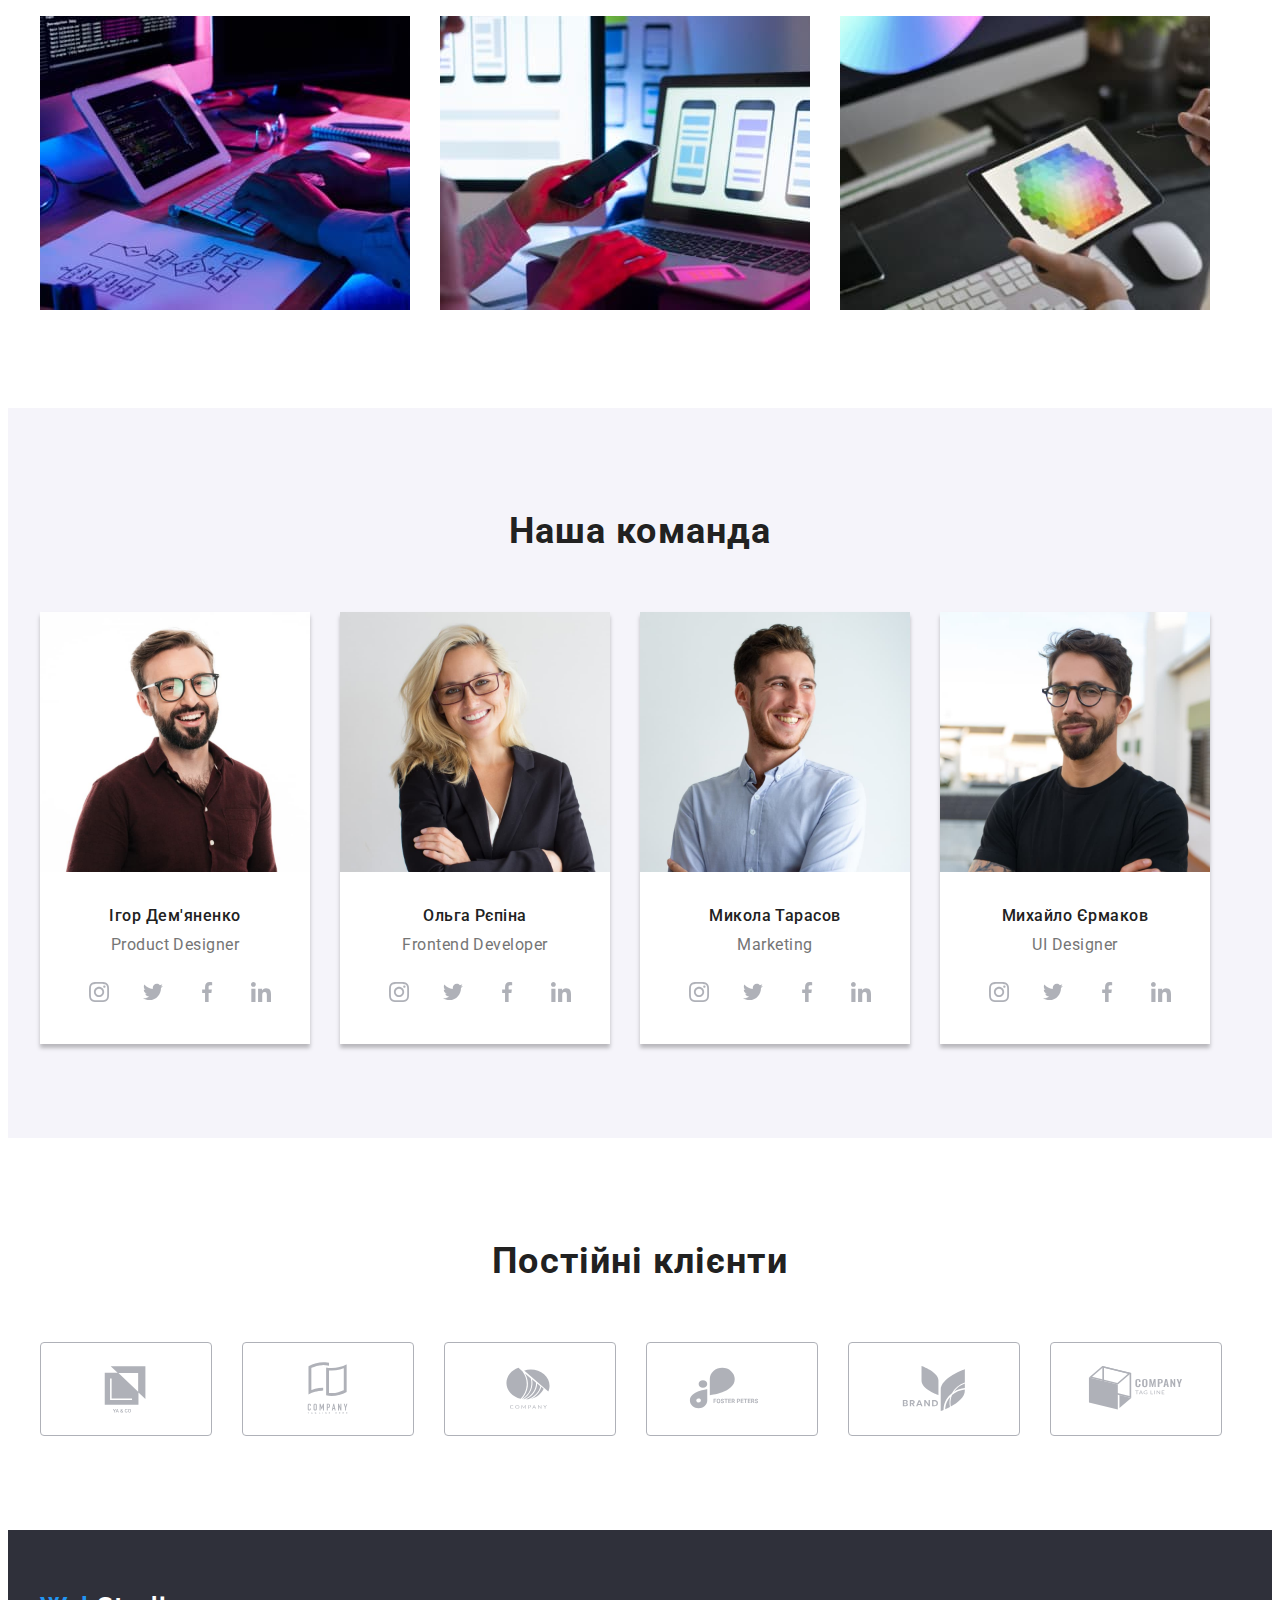
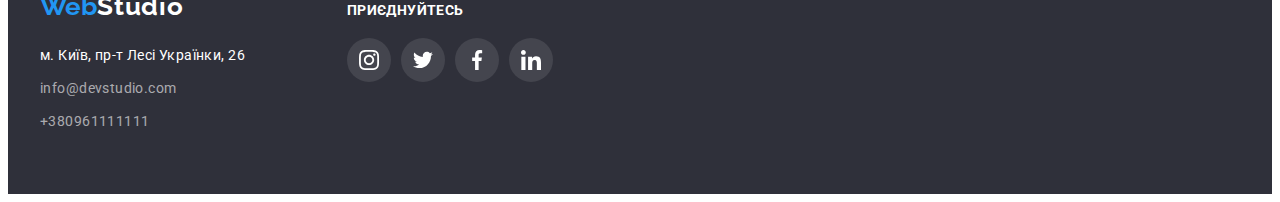
==== commit 3d98134f: "HW-04(02)" ====
--- a/index.html
+++ b/index.html
@@ -50,30 +50,39 @@
                     <h2 hidden>our advantages</h2>
                     <ul class="advantages-items">
                         <li class="about-items">
-                            <svg class="about-icons" width="270" height="120">
-                                <use href="./images/icons.svg#icon-Group-1"></use>
-                            </svg>
+                            <div class="box-about-icon">
+                                <svg class="about-icons" width="70" height="70">
+                                    <use href="./images/icons.svg#icon-antenna-1"></use>
+                                </svg>
+                            </div>
                             <h3 class="about-us">УВАГА ДО ДЕТАЛЕЙ</h3>
                             <p class="about-advantages">Ідейні міркування, і навіть початок повсякденної роботи з формування позиції.</p>
                         </li>
                         <li class="about-items">
-                            <svg class="about-icons" width="270" height="120">
-                                <use href="./images/icons.svg#icon-Group-2"></use>
-                            </svg>
+                            <div class="box-about-icon">
+                                <svg class="about-icons" width="70" height="70">
+                                    <use href="./images/icons.svg#icon-clock-1"></use>
+                                </svg>
+                            </div>
                             <h3 class="about-us">ПУНКТУАЛЬНІСТЬ</h3>
                             <p class="about-advantages">Завдання організації, особливо рамки і місце навчання кадрів тягне у себе.</p>
                         </li>
                         <li class="about-items">
-                            <svg class="about-icons" width="270" height="120">
-                                <use href="./images/icons.svg#icon-Group-3"></use>
-                            </svg>
+                            <div class="box-about-icon">
+                                <svg class="about-icons" width="70" height="70">
+                                    <use href="./images/icons.svg#icon-diagram-1"></use>
+                                </svg>
+                            </div>
+
                             <h3 class="about-us">ПЛАНУВАННЯ</h3>
                             <p class="about-advantages">Так само консультація з широким активом значною мірою зумовлює.</p>
                         </li>
-                        <li class="about-items">
-                            <svg class="about-icons" width="270" height="120">
-                                <use href="./images/icons.svg#icon-Group-4"></use>
-                            </svg>
+                        <li class="box-about-items">
+                            <div class="box-about-icon">
+                                <svg class="about-icons" width="70" height="70">
+                                    <use href="./images/icons.svg#icon-astronaut-1"></use>
+                                </svg>
+                            </div>
                             <h3 class="about-us">СУЧАСНІ ТЕХНОЛОГІЇ</h3>
                             <p class="about-advantages">Значимість цих проблем настільки очевидна, що реалізація планових завдань.</p>
                         </li>
--- a/css/styles.css
+++ b/css/styles.css
@@ -39,13 +39,13 @@
     font-size: 26px;
     line-height: 1.3076;
     font-family: 'Raleway';
+    margin-right: 93px;
 }
 .logo-Studio{
     color: #000;
     text-decoration: none;
     font-size: 26px;
-    line-height: 1.3076;
-    margin-right: 93px;
+    line-height: 1.3076;    
 }
 
 .navigation{
@@ -72,6 +72,10 @@
 
 .header-nav-items:active{
     color: #000;
+}
+
+.header-nav-items:focus{
+    color: var(--blue-color);
 }
 
 .header-nav-link{
@@ -90,6 +94,11 @@
     color: var(--blue-color);
 }
 
+.header-nav-link:focus
+{
+    color: var(--blue-color);
+}
+
 .header-nav-link:active
 {
     color: var(--title-color);
@@ -99,7 +108,6 @@
     margin-right: 50px;
 }
 
-
 .mail-icons{
     color: var(--uptitle-color);
 }
@@ -114,6 +122,16 @@
 }
 
 .header-nav-link:hover .tel-icons 
+{
+    fill: var(--blue-color);
+}
+
+.header-nav-link:focus .mail-icons
+{
+    fill: var(--blue-color);
+}
+
+.header-nav-link:focus .tel-icons 
 {
     fill: var(--blue-color);
 }
@@ -200,7 +218,7 @@
 }
 
 .about-icons{
-    margin-bottom: 30px;
+    
 }
 
 .about-us{    
@@ -219,6 +237,16 @@
     color: var(--uptitle-color);
 }
 
+.box-about-icon{
+    display: flex;
+    width: 270px;
+    height: 120px;
+    background-color: #F5F4FA;
+    justify-content: center;
+    align-items: center;
+    margin-bottom: 30px;    
+}
+
 /*----sectons img-----*/
 
 .container-img{
@@ -244,6 +272,8 @@
 .team{
     padding-top: 94px;
     padding-bottom: 94px; 
+    background-color: #F5F4FA;
+    
 }
 
 .container-team{    
@@ -251,11 +281,12 @@
     display: flex;
     align-content: space-between;
     flex-wrap: nowrap;
-    flex-direction: column;          
+    flex-direction: column;             
 }
 
 .box-team-card{  
     box-shadow: 0 4px 4px 0 rgba(0, 0, 0, 0.25);
+    background-color:#FFFFFF;
 }
 
 .teams-list{    
@@ -331,6 +362,13 @@
     fill: #FFFFFF;
 }
 
+.team-soc-link:focus{
+    background-color: var(--blue-color);
+}
+.team-soc-link:focus .team-soc-icons{
+    fill: #FFFFFF;
+}
+
 .team-soc-icons{
     fill: rgb(175,177,184);
 }
@@ -377,6 +415,13 @@
     fill: var(--blue-color);
 }
 
+.visitors-link:focus{
+    border-color: var(--blue-color);
+}
+
+.visitors-link:focus .visitors-icons{
+    fill: var(--blue-color);
+}
 /*---------------main----------------*/
 
 /*--------------footer---------------*/
@@ -429,6 +474,11 @@
 .footer-mail:hover{
     color: var(--blue-color); 
 }
+
+.footer-mail:focus{
+    color: var(--blue-color); 
+}
+
 .footer-mail:active{
     color: #000; 
 }
@@ -444,13 +494,16 @@
 .footer-tel:hover{
     color: var(--blue-color); 
 }
+
+.footer-tel:focus{
+    color: var(--blue-color); 
+}
 .footer-tel:active{
     color: #000; 
 }
 
 .footer-nav{
     margin-bottom: 9px;
-
 } 
 
 .footer-soc{
@@ -463,7 +516,6 @@
     letter-spacing: 0.03em;
     color: #FFFFFF;
     margin-bottom: 20px;
-
 }
 
 .footer-soc-list{
@@ -479,7 +531,7 @@
 .footer-soc-link{
     width: 100%;
     height: 100%;    
-    background-color: #FFFFFF;
+    background-color: rgba(255, 255, 255, 0.1);
     border-radius: 50%;
     display: flex;
     align-items: center;    
@@ -491,10 +543,16 @@
     fill: #FFFFFF;
 }
 
+.footer-soc-link:focus{
+    background-color: var(--blue-color);
+}
+.footer-soc-link:focus .footer-soc-icons{
+    fill: #FFFFFF;
+}
+
 .footer-soc-icons{
-    fill: rgb(175,177,184);
-}
-
+    fill: #FFFFFF;
+}
 
 /*--------------footer---------------*/
 
@@ -508,7 +566,6 @@
     padding-top: 94px; 
     padding-bottom: 94px; 
 }
-
 
 .box-btn-items{
     list-style: none; 
@@ -529,6 +586,13 @@
 .btn-style-all:hover{
     background-color: var(--blue-color);  
     cursor: pointer;
+    color: #FFFFFF;
+}
+
+.btn-style-all:focus{
+    background-color: var(--blue-color);  
+    cursor: pointer;
+    color: #FFFFFF;
 }
 
 .btn-style-all{
@@ -562,7 +626,12 @@
 .btn-style:hover{
     background-color: var(--blue-color);  
     cursor: pointer; 
-    
+    color: #FFFFFF;    
+}
+.btn-style:focus{
+    background-color: var(--blue-color);  
+    cursor: pointer; 
+    color: #FFFFFF;    
 }
 
 .box-portfolio{
@@ -577,6 +646,9 @@
 }
 
 .portfolio-items:hover{
+    box-shadow: 0 4px 4px 0 rgba(0, 0, 0, 0.25);
+}
+.portfolio-items:focus{
     box-shadow: 0 4px 4px 0 rgba(0, 0, 0, 0.25);
 }
 
